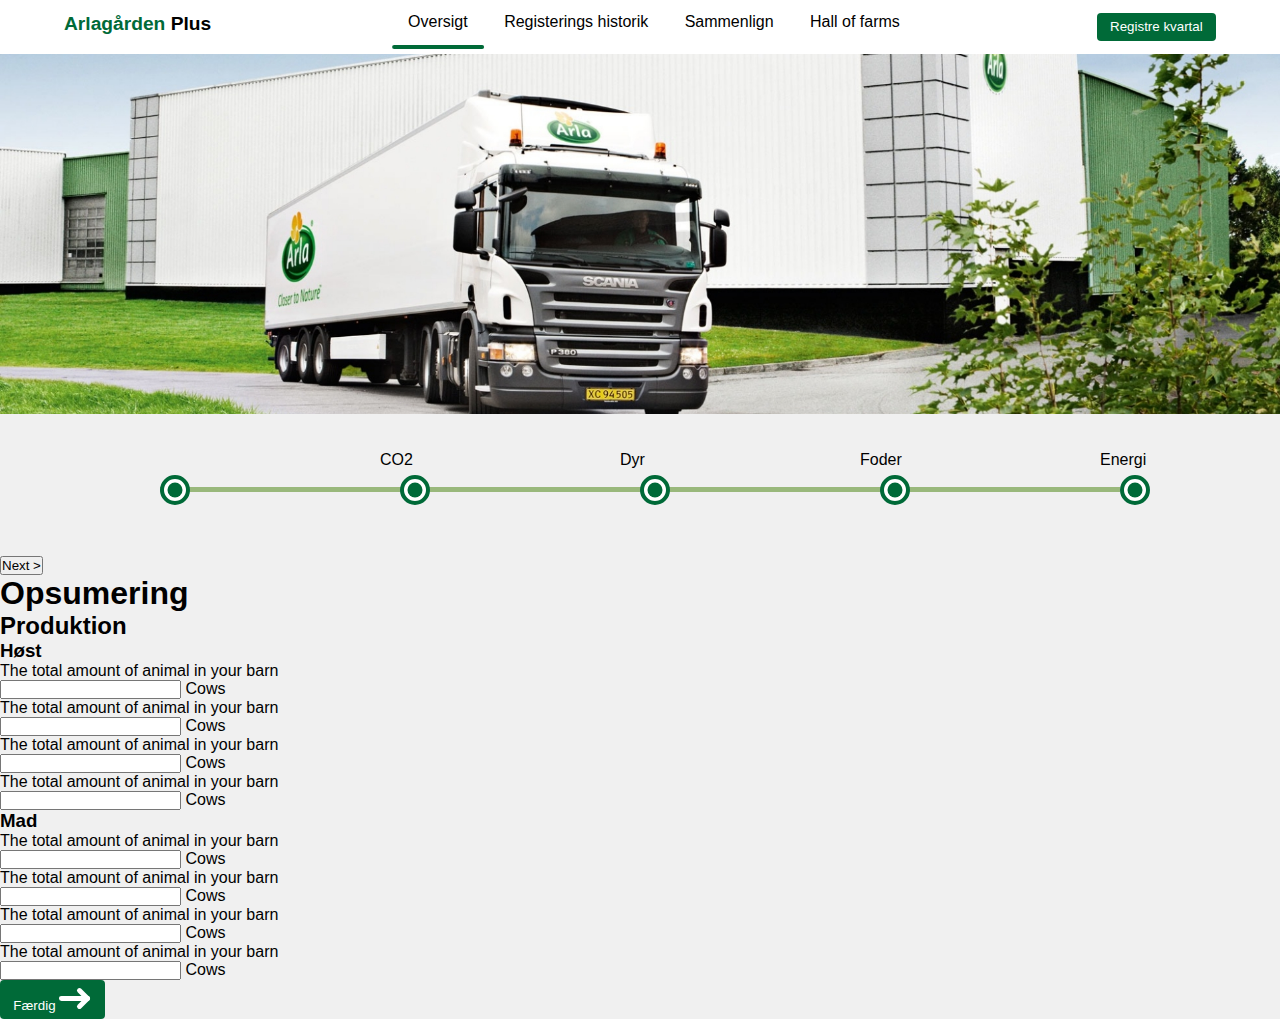
==== index.html @ dfb93df4 "Prograsstions bar" ====
<!DOCTYPE html>
<html lang="en">

<head>
    <meta http-equiv="Content-Type" content="text/html; charset=utf-8" />
    <meta name="description" content="" />
    <meta name="author" content="" />
    <meta name="viewport"
        content="user-scalable=no, initial-scale=1.0, maximum-scale=1.0, minimum-scale=1.0, width=device-width" />
    <title>Arlagården Plus</title>
    <link href="./css/style.css" rel="stylesheet" />
</head>

<body>


    <header>
        <p class="header-logo">Arlagården <span>Plus</span></p>

        <ul id="headernav" class="header-nav">
            <li class="selected"><a href="#oversigt" class="nav-links">Oversigt</a></li>
            <li><a href="#registerings-historik" class="nav-links">Registerings historik</a> </li>
            <li><a href="#sammenlign" class="nav-links">Sammenlign</a> </li>
            <li><a href="#hall-of-farms" class="nav-links">Hall of farms</a></li>
            <div id="navSelection" class="selection"></div>
        </ul>

        <button class="btn main-btn">Registre kvartal</button>
    </header>

    <div class="heading-photo">
        <img class="vp-photo" src="./images/arla-transport-truck.jpg" alt="Arla lastbil forlader Arla fabrik">
    </div>

    <div class="progress-bar-container">
        <div id="progress" class="progress-active" value="0"></div>
        <div class="progress-default">
            <div class="waypoint part1"> 
                <svg viewBox="0 0 130.2 130.2">
                    <polyline class="path check" fill="none"  stroke-width="20" stroke-miterlimit="10" points="100.2,40.2 51.5,88.8 27.8,65.5 "/>
                </svg>
            </div>
            <div class="waypoint part2">
                <p class="waypoint-title">CO2</p>
                <svg viewBox="0 0 130.2 130.2">
                    <polyline class="path check" fill="none"  stroke-width="20" stroke-miterlimit="10" points="100.2,40.2 51.5,88.8 27.8,65.5 "/>
                </svg>
            </div>
            <div class="waypoint part3">
                <p class="waypoint-title">Dyr</p>
                <svg viewBox="0 0 130.2 130.2">
                    <polyline class="path check" fill="none"  stroke-width="20" stroke-miterlimit="10" points="100.2,40.2 51.5,88.8 27.8,65.5 "/>
                </svg>
            </div>
            <div class="waypoint part4">
                <p class="waypoint-title">Foder</p>
                <svg viewBox="0 0 130.2 130.2">
                    <polyline class="path check" fill="none"  stroke-width="20" stroke-miterlimit="10" points="100.2,40.2 51.5,88.8 27.8,65.5 "/>
                </svg>
            </div>
            <div class="waypoint part5">
                <p class="waypoint-title">Energi</p>
                <svg viewBox="0 0 130.2 130.2">
                <polyline class="path check" fill="none"  stroke-width="20" stroke-miterlimit="10" points="100.2,40.2 51.5,88.8 27.8,65.5 "/>
            </svg>
            </div>
        </div>
        <!-- <progress value="0" max="100">25%</progress> -->
    </div>

    <button id="next">Next ></button>

    <h1>Opsumering</h1>

    <div class="prosesbar"></div>

    <h2>Produktion</h2>
    <div class="qustions">
        <h3>Høst</h3>
        <ul>
            <li>
                <p>The total amount of animal in your barn </p>

                <div class="user-answar">
                    <input type="text">
                    <span>Cows</span>
                </div>
            </li>
            <li>
                <p>The total amount of animal in your barn </p>

                <div class="user-answar">
                    <input type="text">
                    <span>Cows</span>
                </div>
            </li>
            <li>
                <p>The total amount of animal in your barn </p>

                <div class="user-answar">
                    <input type="text">
                    <span>Cows</span>
                </div>
            </li>
            <li>
                <p>The total amount of animal in your barn </p>

                <div class="user-answar">
                    <input type="text">
                    <span>Cows</span>
                </div>
            </li>
        </ul>
    </div>
    <div class="qustions">
        <h3>Mad</h3>
        <ul>
            <li>
                <p>The total amount of animal in your barn </p>

                <div class="user-answar">
                    <input type="text">
                    <span>Cows</span>
                </div>
            </li>
            <li>
                <p>The total amount of animal in your barn </p>

                <div class="user-answar">
                    <input type="text">
                    <span>Cows</span>
                </div>
            </li>
            <li>
                <p>The total amount of animal in your barn </p>

                <div class="user-answar">
                    <input type="text">
                    <span>Cows</span>
                </div>
            </li>
            <li>
                <p>The total amount of animal in your barn </p>

                <div class="user-answar">
                    <input type="text">
                    <span>Cows</span>
                </div>
            </li>
        </ul>
    </div>

    <button class="btn">Færdig
        <img src="./images/arrow-right.svg" alt="right arrow icon">
    </button>





    <script src="./js/main.js"></script>
</body>

</html>
---- css/style.css ----
/* CSS Default */
:root {
    --sm-fs: 1rem;
    --ns-fs: 1.25rem;

    --bg-color: #F0F0F0;
    --main-dark: #006A38;
    --main-light: #99B87B;
}


* {
    margin: 0;
    padding: 0;
    box-sizing: border-box;
}

body {
    font-family: "Arla Interface", Arial, Helvetica, sans-serif;
    font-size: var(--sm-fs);
    background-color: var(--bg-color);
}

.header-logo {
    font-size: 1.2rem;
    color: var(--main-dark); 
    font-weight: 900;
}

.header-logo span {
    color: black; 
}

header {
    padding: .8rem 4rem;
    background-color: white;
    width: 100%;
    display: flex;
    justify-content: space-between;
}

ul {
    list-style-type: none;
}

header li {
    display: inline-block;
    padding: 0 1em;
}

.btn{
    background-color: var(--main-dark);
    color: white;
    border-radius: 4px;
    border: none;
    padding: .5em 1em;
}

.header-nav {
    display: block;
    /* position: relative; */
    /* overflow: hidden; */
}

.nav-links {
    color: black;
    text-decoration: none;
    position: relative;
}

.selection {
    position: absolute;
    background-color: var(--main-dark);
    width: 30%;
    left: 0%;
    height: 4px;
    /* bottom: -.8em; */
    top: 45px;
    border-radius: 2px;
    user-select: none;
    
}

.nav-links:hover {
    color: var(--main-dark);
}

.vp-photo {
    
    background-color: pink;
}

.vp-photo {
    width: 100%;
    height: 40vh;
    object-fit: cover;
    object-position: bottom;
}

/* Progress Bar */
.progress-bar-container {
    margin: 4rem 10rem;
    position: relative;
}

.waypoint {
    border: 4px solid var(--main-dark);
    background-color: white;
    display: inline-block;
    border-radius: 50%;
    width: 30px;
    height: 30px;
    position: absolute;
    bottom: -.8em;
}


.waypoint::before {
    content: '';
    background-color: var(--main-dark);
    border-radius: 50%;
    width: 15px;
    height: 15px;
    position: absolute;
    top: 50%;
    left: 50%;
    transform: translate(-50%, -50%);
    transition: .2s ease;
}

.waypoint-done::before {
    transform: translate(-50%, -50%) scale(2);
}

.waypoint svg {
    position: relative;
    z-index: 0;
    width: 100%;
    left: 0px;
    /* fill: black; */
    stroke: transparent;
    transition: stroke .5s ease;
}

.waypoint-title {
    position: absolute;
    display: inline-block;
    bottom: 2em;
    left: -1.5em;
}

.part2 {
    left: 25%;
}
.part3 {
    left: 50%;
}
.part4 {
    left: 75%;
}
.part5 {
    left: 100%;
}

.progress-default {
    width: 100%;
    height: 5px;
    background-color: var(--main-light);
}

.progress-active {
    width: 0%;
    height: 5px;
    position: relative;
    top: 5px;
    background-color: var(--main-dark);
    transition: width .5s ease;
    border-radius: 2px;
    /* transform: scaleX(1);
    transform-origin: left; */
}
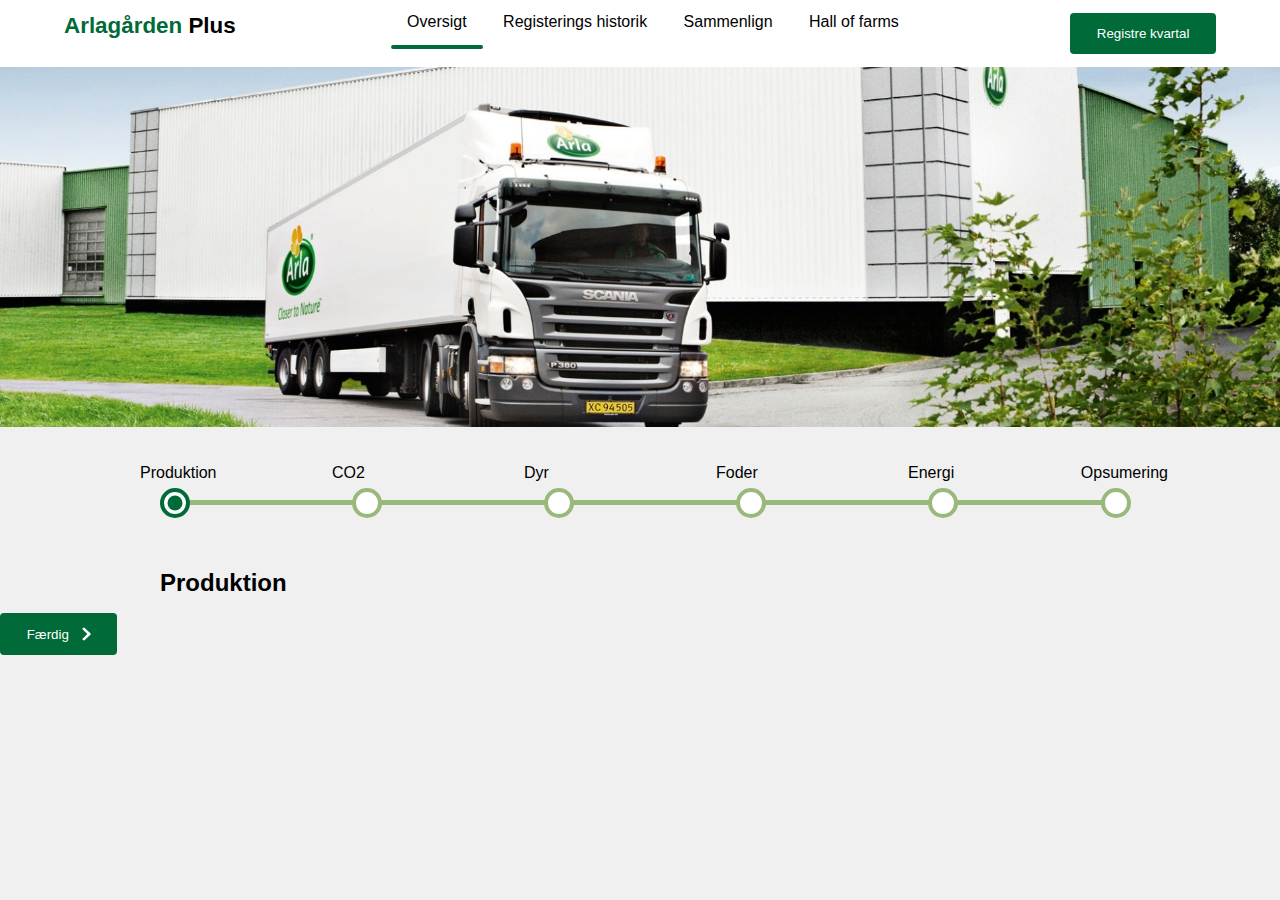
==== commit 22583b48: "changes" ====
--- a/index.html
+++ b/index.html
@@ -32,127 +32,71 @@
         <img class="vp-photo" src="./images/arla-transport-truck.jpg" alt="Arla lastbil forlader Arla fabrik">
     </div>
 
-    <div class="progress-bar-container">
-        <div id="progress" class="progress-active" value="0"></div>
+    <div class="progress-bar-container" title="Progress bar">
+        <div id="progress" role="progressbar" class="progress-active" aria-valuenow="0" aria-valuemin="0"
+            aria-valuemax="100"></div>
         <div class="progress-default">
-            <div class="waypoint part1"> 
+            <div class="waypoint part1 current-point">
+                <p class="waypoint-title">Produktion</p>
                 <svg viewBox="0 0 130.2 130.2">
-                    <polyline class="path check" fill="none"  stroke-width="20" stroke-miterlimit="10" points="100.2,40.2 51.5,88.8 27.8,65.5 "/>
+                    <polyline class="path check" fill="none" stroke-width="20" stroke-miterlimit="10"
+                        points="100.2,40.2 51.5,88.8 27.8,65.5 " />
                 </svg>
             </div>
             <div class="waypoint part2">
                 <p class="waypoint-title">CO2</p>
                 <svg viewBox="0 0 130.2 130.2">
-                    <polyline class="path check" fill="none"  stroke-width="20" stroke-miterlimit="10" points="100.2,40.2 51.5,88.8 27.8,65.5 "/>
+                    <polyline class="path check" fill="none" stroke-width="20" stroke-miterlimit="10"
+                        points="100.2,40.2 51.5,88.8 27.8,65.5 " />
                 </svg>
             </div>
             <div class="waypoint part3">
                 <p class="waypoint-title">Dyr</p>
                 <svg viewBox="0 0 130.2 130.2">
-                    <polyline class="path check" fill="none"  stroke-width="20" stroke-miterlimit="10" points="100.2,40.2 51.5,88.8 27.8,65.5 "/>
+                    <polyline class="path check" fill="none" stroke-width="20" stroke-miterlimit="10"
+                        points="100.2,40.2 51.5,88.8 27.8,65.5 " />
                 </svg>
             </div>
             <div class="waypoint part4">
                 <p class="waypoint-title">Foder</p>
                 <svg viewBox="0 0 130.2 130.2">
-                    <polyline class="path check" fill="none"  stroke-width="20" stroke-miterlimit="10" points="100.2,40.2 51.5,88.8 27.8,65.5 "/>
+                    <polyline class="path check" fill="none" stroke-width="20" stroke-miterlimit="10"
+                        points="100.2,40.2 51.5,88.8 27.8,65.5 " />
                 </svg>
             </div>
             <div class="waypoint part5">
                 <p class="waypoint-title">Energi</p>
                 <svg viewBox="0 0 130.2 130.2">
-                <polyline class="path check" fill="none"  stroke-width="20" stroke-miterlimit="10" points="100.2,40.2 51.5,88.8 27.8,65.5 "/>
-            </svg>
+                    <polyline class="path check" fill="none" stroke-width="20" stroke-miterlimit="10"
+                        points="100.2,40.2 51.5,88.8 27.8,65.5 " />
+                </svg>
+            </div>
+            <div class="waypoint part6">
+                <p class="waypoint-title">Opsumering</p>
+                <svg viewBox="0 0 130.2 130.2">
+                    <polyline class="path check" fill="none" stroke-width="20" stroke-miterlimit="10"
+                        points="100.2,40.2 51.5,88.8 27.8,65.5 " />
+                </svg>
             </div>
         </div>
-        <!-- <progress value="0" max="100">25%</progress> -->
+
     </div>
 
-    <button id="next">Next ></button>
+    <!-- <h1>Opsumering</h1> -->
 
-    <h1>Opsumering</h1>
+    <section class="topic">
+        <h2 id="topic__heading">Produktion</h2>
+        
+        <div class="accordion"></div>
+        <div class="accordion"></div>
+        <div class="accordion"></div>
+        
 
-    <div class="prosesbar"></div>
+        <button id="submitForms" class="btn">Færdig
+            <img src="./images/arrow-right.svg" alt="right arrow icon">
+        </button>
 
-    <h2>Produktion</h2>
-    <div class="qustions">
-        <h3>Høst</h3>
-        <ul>
-            <li>
-                <p>The total amount of animal in your barn </p>
-
-                <div class="user-answar">
-                    <input type="text">
-                    <span>Cows</span>
-                </div>
-            </li>
-            <li>
-                <p>The total amount of animal in your barn </p>
-
-                <div class="user-answar">
-                    <input type="text">
-                    <span>Cows</span>
-                </div>
-            </li>
-            <li>
-                <p>The total amount of animal in your barn </p>
-
-                <div class="user-answar">
-                    <input type="text">
-                    <span>Cows</span>
-                </div>
-            </li>
-            <li>
-                <p>The total amount of animal in your barn </p>
-
-                <div class="user-answar">
-                    <input type="text">
-                    <span>Cows</span>
-                </div>
-            </li>
-        </ul>
-    </div>
-    <div class="qustions">
-        <h3>Mad</h3>
-        <ul>
-            <li>
-                <p>The total amount of animal in your barn </p>
-
-                <div class="user-answar">
-                    <input type="text">
-                    <span>Cows</span>
-                </div>
-            </li>
-            <li>
-                <p>The total amount of animal in your barn </p>
-
-                <div class="user-answar">
-                    <input type="text">
-                    <span>Cows</span>
-                </div>
-            </li>
-            <li>
-                <p>The total amount of animal in your barn </p>
-
-                <div class="user-answar">
-                    <input type="text">
-                    <span>Cows</span>
-                </div>
-            </li>
-            <li>
-                <p>The total amount of animal in your barn </p>
-
-                <div class="user-answar">
-                    <input type="text">
-                    <span>Cows</span>
-                </div>
-            </li>
-        </ul>
-    </div>
-
-    <button class="btn">Færdig
-        <img src="./images/arrow-right.svg" alt="right arrow icon">
-    </button>
+    </section>
 
 
 
--- a/css/style.css
+++ b/css/style.css
@@ -1,11 +1,16 @@
 
 /* CSS Default */
 :root {
+
+    --font-heading: 'Arla Strong', "Monserrat", "Roboto", "Arial", sans-serif;
+    --font-paragrath: "Arla Interface", Helvetica, Arial, sans-serif;
     --sm-fs: 1rem;
     --ns-fs: 1.25rem;
+    --bg-fs: 1.25rem;
 
     --bg-color: #F0F0F0;
     --main-dark: #006A38;
+    --main-normal: #619661;
     --main-light: #99B87B;
 }
 
@@ -17,15 +22,15 @@
 }
 
 body {
-    font-family: "Arla Interface", Arial, Helvetica, sans-serif;
+    font-family: "Arla Interface", Helvetica, Arial, sans-serif;
     font-size: var(--sm-fs);
     background-color: var(--bg-color);
 }
 
 .header-logo {
-    font-size: 1.2rem;
+    font-size: 1.4rem;
     color: var(--main-dark); 
-    font-weight: 900;
+    font-weight: 700;
 }
 
 .header-logo span {
@@ -54,7 +59,14 @@
     color: white;
     border-radius: 4px;
     border: none;
-    padding: .5em 1em;
+    padding: 1em 2em;
+    display: flex;
+    align-items: center;
+}
+
+.btn > img {
+    margin-left: 1em;
+    height: 1em;
 }
 
 .header-nav {
@@ -105,7 +117,7 @@
 }
 
 .waypoint {
-    border: 4px solid var(--main-dark);
+    border: 4px solid var(--main-light);
     background-color: white;
     display: inline-block;
     border-radius: 50%;
@@ -113,24 +125,26 @@
     height: 30px;
     position: absolute;
     bottom: -.8em;
+    
 }
 
 
 .waypoint::before {
     content: '';
-    background-color: var(--main-dark);
+    background-color: white;
     border-radius: 50%;
     width: 15px;
     height: 15px;
     position: absolute;
     top: 50%;
     left: 50%;
-    transform: translate(-50%, -50%);
-    transition: .2s ease;
+    transform: translate(-50%, -50%) scale(0);
+    transition: transform .2s ease;
 }
 
 .waypoint-done::before {
-    transform: translate(-50%, -50%) scale(2);
+    background-color: var(--main-dark);
+    transform: translate(-50%, -50%) scale(2) !important;
 }
 
 .waypoint svg {
@@ -143,6 +157,20 @@
     transition: stroke .5s ease;
 }
 
+.current-point {
+    border: 4px solid var(--main-dark);
+    
+    
+}
+.current-point::before {
+    transition: background .3s ease;
+    transform: translate(-50%, -50%) scale(1);
+    background-color: var(--main-dark);
+}
+
+
+
+
 .waypoint-title {
     position: absolute;
     display: inline-block;
@@ -151,16 +179,19 @@
 }
 
 .part2 {
-    left: 25%;
+    left: 20%;
 }
 .part3 {
-    left: 50%;
+    left: 40%;
 }
 .part4 {
-    left: 75%;
+    left: 60%;
 }
 .part5 {
-    left: 100%;
+    left: 80%;
+}
+.part6 {
+    left: 98%;
 }
 
 .progress-default {
@@ -175,9 +206,140 @@
     position: relative;
     top: 5px;
     background-color: var(--main-dark);
-    transition: width .5s ease;
+    transition: width 1s ease;
     border-radius: 2px;
     /* transform: scaleX(1);
     transform-origin: left; */
 }
 
+/* Qustions for section */
+.topic h2 {
+    margin-left: 10rem;
+}
+
+.accordion {
+    /* background-color: white; */
+    margin: 1rem 10rem;
+    /* padding: 2em 2em; */
+    border-radius: 3px;
+    transition: height .4s ease;
+}
+
+.accordion__head {
+    background-color: white;
+    padding: 1.5em 2em;
+    border-radius: 3px;
+    transition: background .2s ease;
+    cursor: pointer;
+}
+
+.accordion__heading > svg {
+    stroke: black;
+    margin-right: 1em;
+    transform: rotate(90deg);
+}
+
+.accordion__state {
+    display: flex;
+    align-items: center;
+    color: white;
+    user-select: none;
+    
+}
+
+.accordion__form {
+    /* height: 25em; */
+    overflow: hidden;
+    background-color: white;
+    padding: 1.5em 2em;
+    transition: height .6s ease, padding .4s ease-in;
+}
+
+.accordion__qustion + .accordion__qustion{
+    margin-top: 2.4em;
+}
+
+.accordion__head, 
+.accordion__heading{
+    display: flex;
+    justify-content: space-between;
+    align-items: center;
+}
+
+.accordion__state > p {
+    margin-right: 1em;
+    /* font-weight: bold; */
+    font-size: var(--ns-fs);
+}
+
+.qustions-complete > .accordion__head {
+    background-color: var(--main-dark);
+    color: white;
+    transition: all .2s ease .35s;
+}
+.qustions-complete > .accordion__head svg {
+    stroke: white;
+    transition: all .2s ease .35s;
+}
+
+.qustions-complete > .accordion__form {
+    height: 0px;
+    padding: 0em 2em;
+}
+
+.accordion__qustions-list {
+    transition: opacity .2s ease;
+    opacity: 1;
+}
+
+.qustions-complete .accordion__qustions-list {
+    transition: opacity .2s ease;
+    opacity: 0;
+}
+
+.accordion__qustion {
+    /* margin-top: 2em;  */
+    display: grid;
+    grid-template-columns: auto 200px clamp(4rem, 50px,40rem);
+    grid-column-gap: 1em;
+    /* justify-content: space-between; */
+    font-size: var(--bg-fs);
+    font-family: var(--font-paragrath);
+}
+
+.qustions-save {
+    background-color: var(--main-normal);
+    margin: 2em auto 0 auto;
+}
+
+.qustion__input {
+    font-size: var(--bg-fs);
+    padding: .2em;
+    border: 1px solid #BEBEBE;
+    box-shadow: 0 2px 0px 0px rgba(0, 0, 0, 0.15);
+    
+}
+
+.input-error {
+    background-color: #FEF1F2;
+    border: 1px solid #B83A3A !important;
+    /* outline: 2px solid #B83A3A; on focus*/
+    box-shadow: 0 2px 0px 0px rgb(184, 58, 58) !important;
+
+}
+
+/* .input-error + span::before {
+    content: '!';
+    display: flex;
+    justify-content: center;
+    align-items: center;
+    font-size: 1.4rem;
+    color: #B83A3A;
+    width: 1.2rem;
+    height: 1.2rem;
+    border-radius: 50%;
+    border: 2px solid #B83A3A;
+    right: 3.5rem;
+    top: .3rem;
+    position: absolute;
+} */
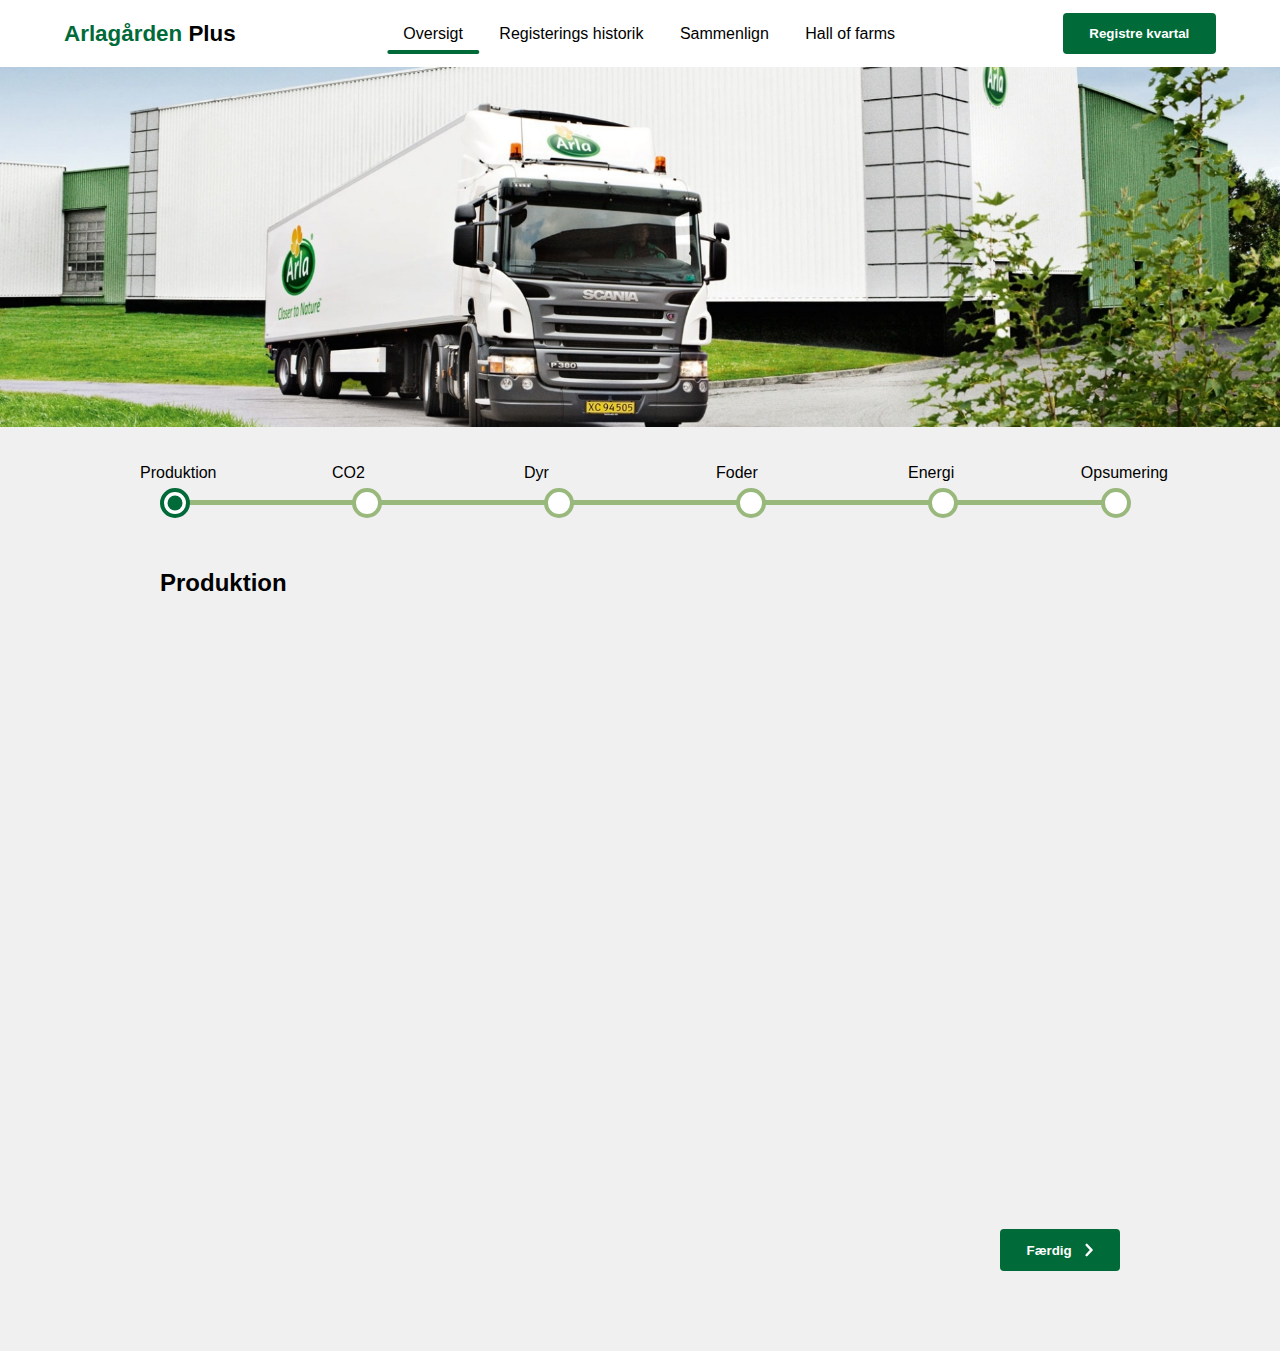
==== commit 631e627b: "Registreing + animation" ====
--- a/index.html
+++ b/index.html
@@ -82,20 +82,15 @@
 
     </div>
 
-    <!-- <h1>Opsumering</h1> -->
-
     <section class="topic">
-        <h2 id="topic__heading">Produktion</h2>
+        <h2 class="topic__heading" id="topicHeading">Produktion</h2>
+            <div id="topicQuistions" class="topic-qustions">
+                
+            </div>
         
-        <div class="accordion"></div>
-        <div class="accordion"></div>
-        <div class="accordion"></div>
-        
-
-        <button id="submitForms" class="btn">Færdig
+        <button id="submitForms" class="btn complete-btn">Færdig
             <img src="./images/arrow-right.svg" alt="right arrow icon">
         </button>
-
     </section>
 
 
--- a/css/style.css
+++ b/css/style.css
@@ -21,10 +21,12 @@
     box-sizing: border-box;
 }
 
+
 body {
     font-family: "Arla Interface", Helvetica, Arial, sans-serif;
     font-size: var(--sm-fs);
     background-color: var(--bg-color);
+    /* scroll-behavior: smooth; */
 }
 
 .header-logo {
@@ -43,6 +45,7 @@
     width: 100%;
     display: flex;
     justify-content: space-between;
+    align-items: center;
 }
 
 ul {
@@ -62,11 +65,47 @@
     padding: 1em 2em;
     display: flex;
     align-items: center;
+    transition: all .3s ease;
+    font-weight: bold;
+}
+
+.btn:hover {
+    background-color: #f68b28;
+    color: black;
 }
 
 .btn > img {
     margin-left: 1em;
     height: 1em;
+}
+
+.complete-btn {
+    margin: 2rem 0 5rem 0;
+    float: right;
+}
+
+.button-shake {
+    animation: shake .3s ease 0s;
+}
+
+@keyframes shake {
+    0% {
+        transform: rotate(0deg);
+    }
+    25% {
+        transform: rotate(-5deg);
+        background-color: red;
+    }
+
+    75% {
+        transform: rotate(5deg);
+        background-color: red;
+    }
+
+    100% {
+        transform: rotate(0deg);
+        background-color: red;
+    }
 }
 
 .header-nav {
@@ -84,14 +123,14 @@
 .selection {
     position: absolute;
     background-color: var(--main-dark);
-    width: 30%;
+    width: 80px;
     left: 0%;
     height: 4px;
     /* bottom: -.8em; */
-    top: 45px;
+    top: 50px;
     border-radius: 2px;
     user-select: none;
-    
+    transform: translateX(500px);
 }
 
 .nav-links:hover {
@@ -212,14 +251,25 @@
     transform-origin: left; */
 }
 
+
+
 /* Qustions for section */
-.topic h2 {
-    margin-left: 10rem;
+.topic {
+    margin: 0rem 10rem;
+}
+
+.topic-qustions {
+    min-height: 600px;
+    transition: transform 1s ease-in-out;
+}
+
+.leave {
+ transform: translateX(-200%);   
 }
 
 .accordion {
     /* background-color: white; */
-    margin: 1rem 10rem;
+    margin: 1rem 0rem;
     /* padding: 2em 2em; */
     border-radius: 3px;
     transition: height .4s ease;
@@ -343,3 +393,4 @@
     top: .3rem;
     position: absolute;
 } */
+
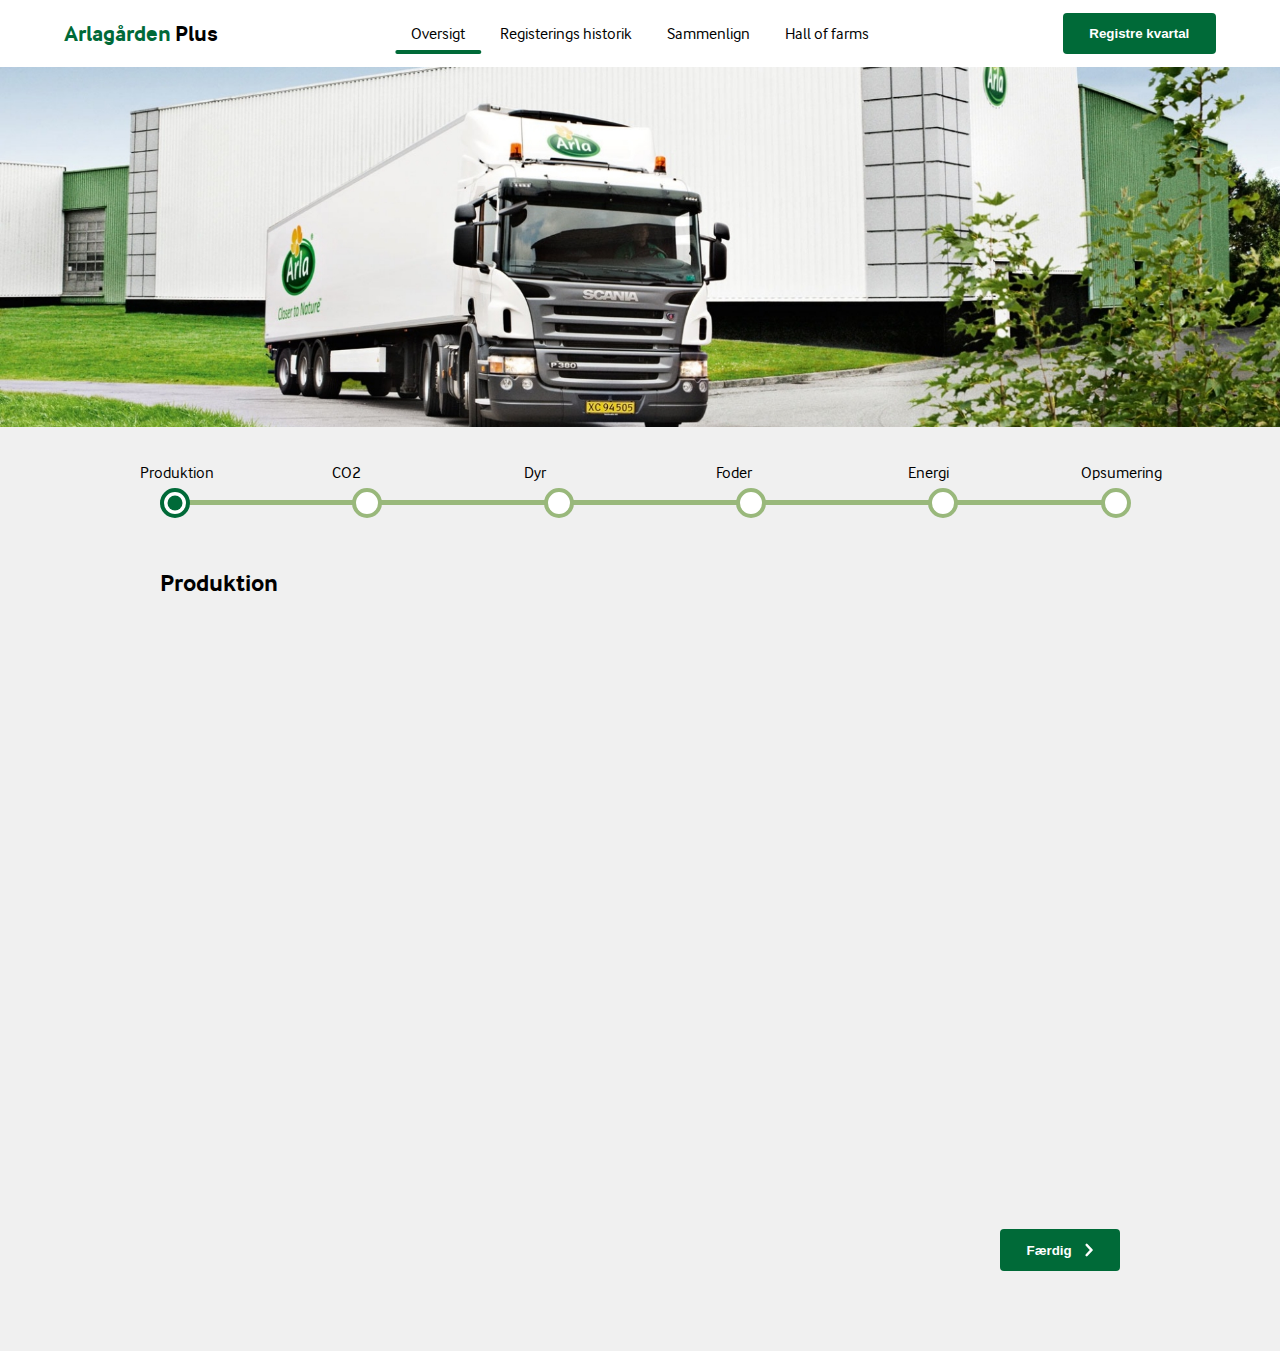
==== commit 7d616b4f: "Fontsadded" ====
--- a/index.html
+++ b/index.html
@@ -9,6 +9,7 @@
         content="user-scalable=no, initial-scale=1.0, maximum-scale=1.0, minimum-scale=1.0, width=device-width" />
     <title>Arlagården Plus</title>
     <link href="./css/style.css" rel="stylesheet" />
+     <link href="./css/font-face.css" rel="stylesheet" />
 </head>
 
 <body>
@@ -97,6 +98,7 @@
 
 
 
+    <script src="./js/navigation.js"></script>
     <script src="./js/main.js"></script>
 </body>
 
--- a/css/style.css
+++ b/css/style.css
@@ -1,4 +1,3 @@
-
 /* CSS Default */
 :root {
 
@@ -392,5 +391,4 @@
     right: 3.5rem;
     top: .3rem;
     position: absolute;
-} */
-
+} */--- a/css/font-face.css
+++ b/css/font-face.css
@@ -0,0 +1,44 @@
+@font-face {
+  font-family: Arla InterFace;
+  src: url(../fonts/ArlaInterFace-Light.woff2) format("woff2"),
+    url(../fonts/ArlaInterFace-Light.woff) format("woff");
+  font-weight: 300;
+  font-style: normal;
+  font-display: swap
+}
+
+@font-face {
+  font-family: Arla InterFace;
+  src: url(../fonts/ArlaInterFace-Regular.woff2) format("woff2"),
+    url(../fonts/ArlaInterFace-Regular.woff) format("woff");
+  font-weight: 400;
+  font-style: normal;
+  font-display: swap
+}
+
+@font-face {
+  font-family: Arla InterFace;
+  src: url(../fonts/ArlaInterFace-Bold.woff2) format("woff2"),
+    url(../fonts/ArlaInterFace-Bold.woff) format("woff");
+  font-weight: 700;
+  font-style: normal;
+  font-display: swap
+}
+
+@font-face {
+  font-family: ARLA STRONG;
+  src: url(../fonts/ARLASTRONG-Regular.woff2) format("woff2"),
+    url(../fonts/ARLASTRONG-Regular.woff) format("woff");
+  font-weight: 400;
+  font-style: normal;
+  font-display: swap
+}
+
+@font-face {
+  font-family: ARLA STRONG Mono;
+  src: url(../fonts/ARLASTRONG-Mono.woff2) format("woff2"),
+    url(../fonts/ARLASTRONG-Mono.woff) format("woff");
+  font-weight: 400;
+  font-style: normal;
+  font-display: swap
+}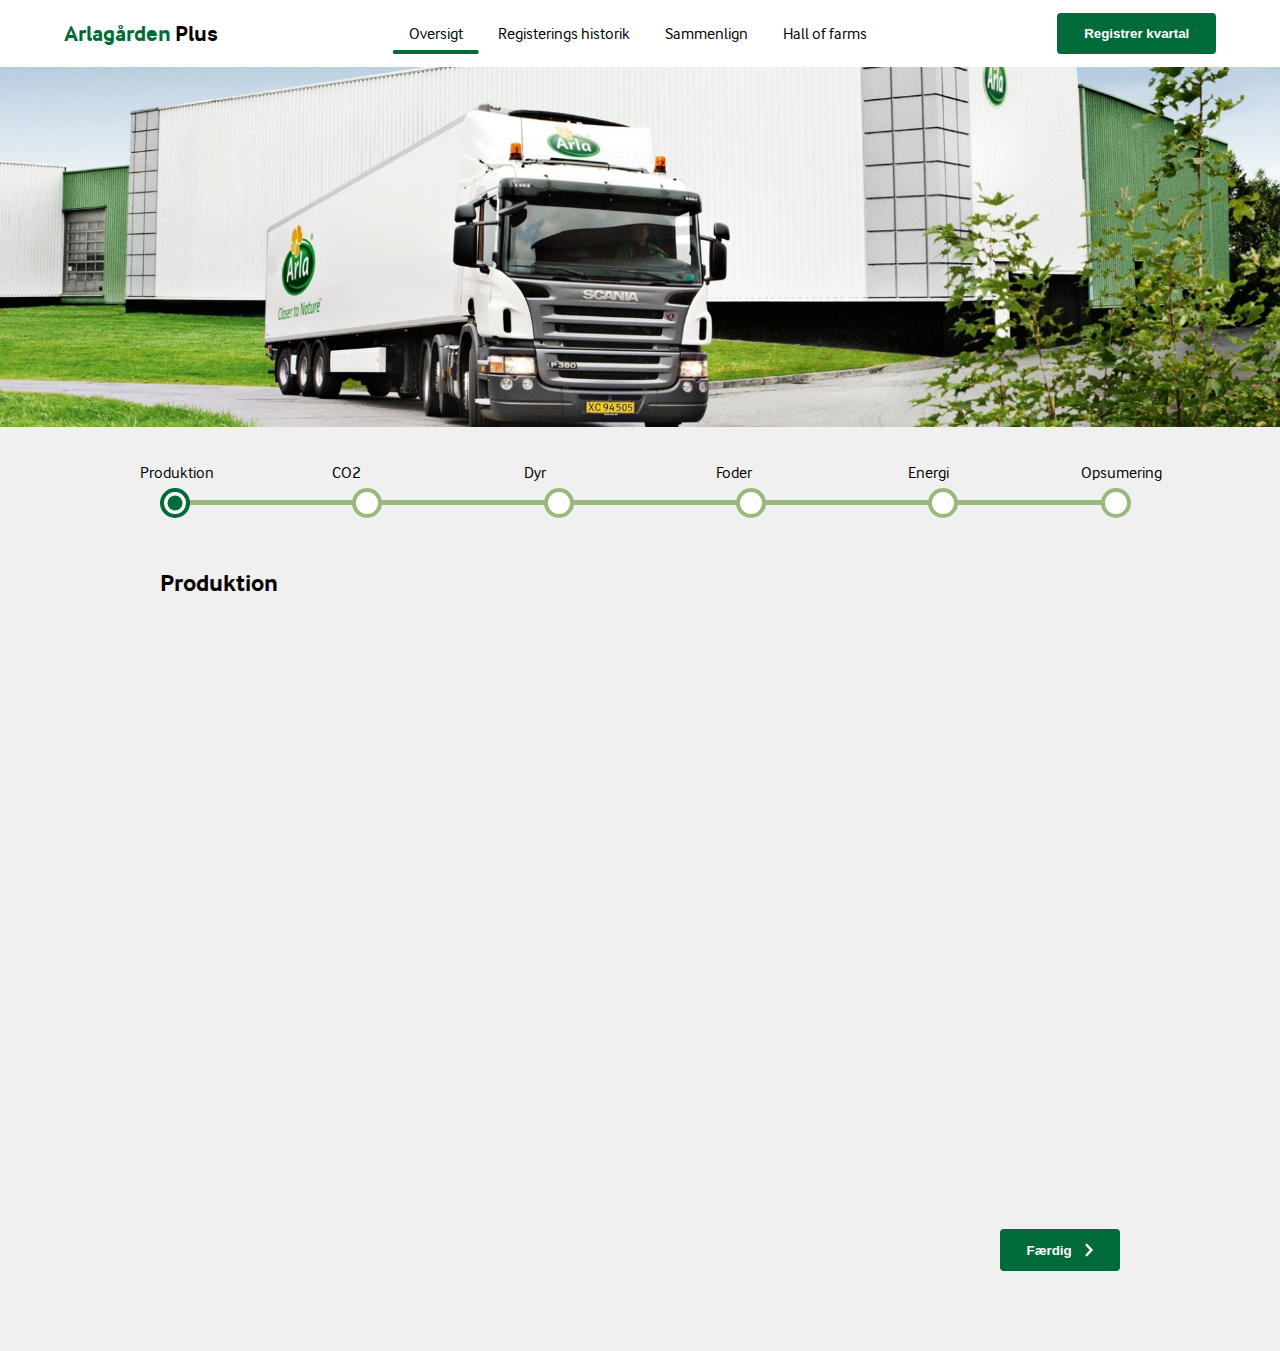
==== commit a6e5383c: "Lille staverettelse" ====
--- a/index.html
+++ b/index.html
@@ -9,7 +9,7 @@
         content="user-scalable=no, initial-scale=1.0, maximum-scale=1.0, minimum-scale=1.0, width=device-width" />
     <title>Arlagården Plus</title>
     <link href="./css/style.css" rel="stylesheet" />
-     <link href="./css/font-face.css" rel="stylesheet" />
+    <link href="./css/font-face.css" rel="stylesheet" />
 </head>
 
 <body>
@@ -26,7 +26,7 @@
             <div id="navSelection" class="selection"></div>
         </ul>
 
-        <button class="btn main-btn">Registre kvartal</button>
+        <button class="btn main-btn">Registrer kvartal</button>
     </header>
 
     <div class="heading-photo">
@@ -85,10 +85,10 @@
 
     <section class="topic">
         <h2 class="topic__heading" id="topicHeading">Produktion</h2>
-            <div id="topicQuistions" class="topic-qustions">
-                
-            </div>
-        
+        <div id="topicQuistions" class="topic-qustions">
+
+        </div>
+
         <button id="submitForms" class="btn complete-btn">Færdig
             <img src="./images/arrow-right.svg" alt="right arrow icon">
         </button>
